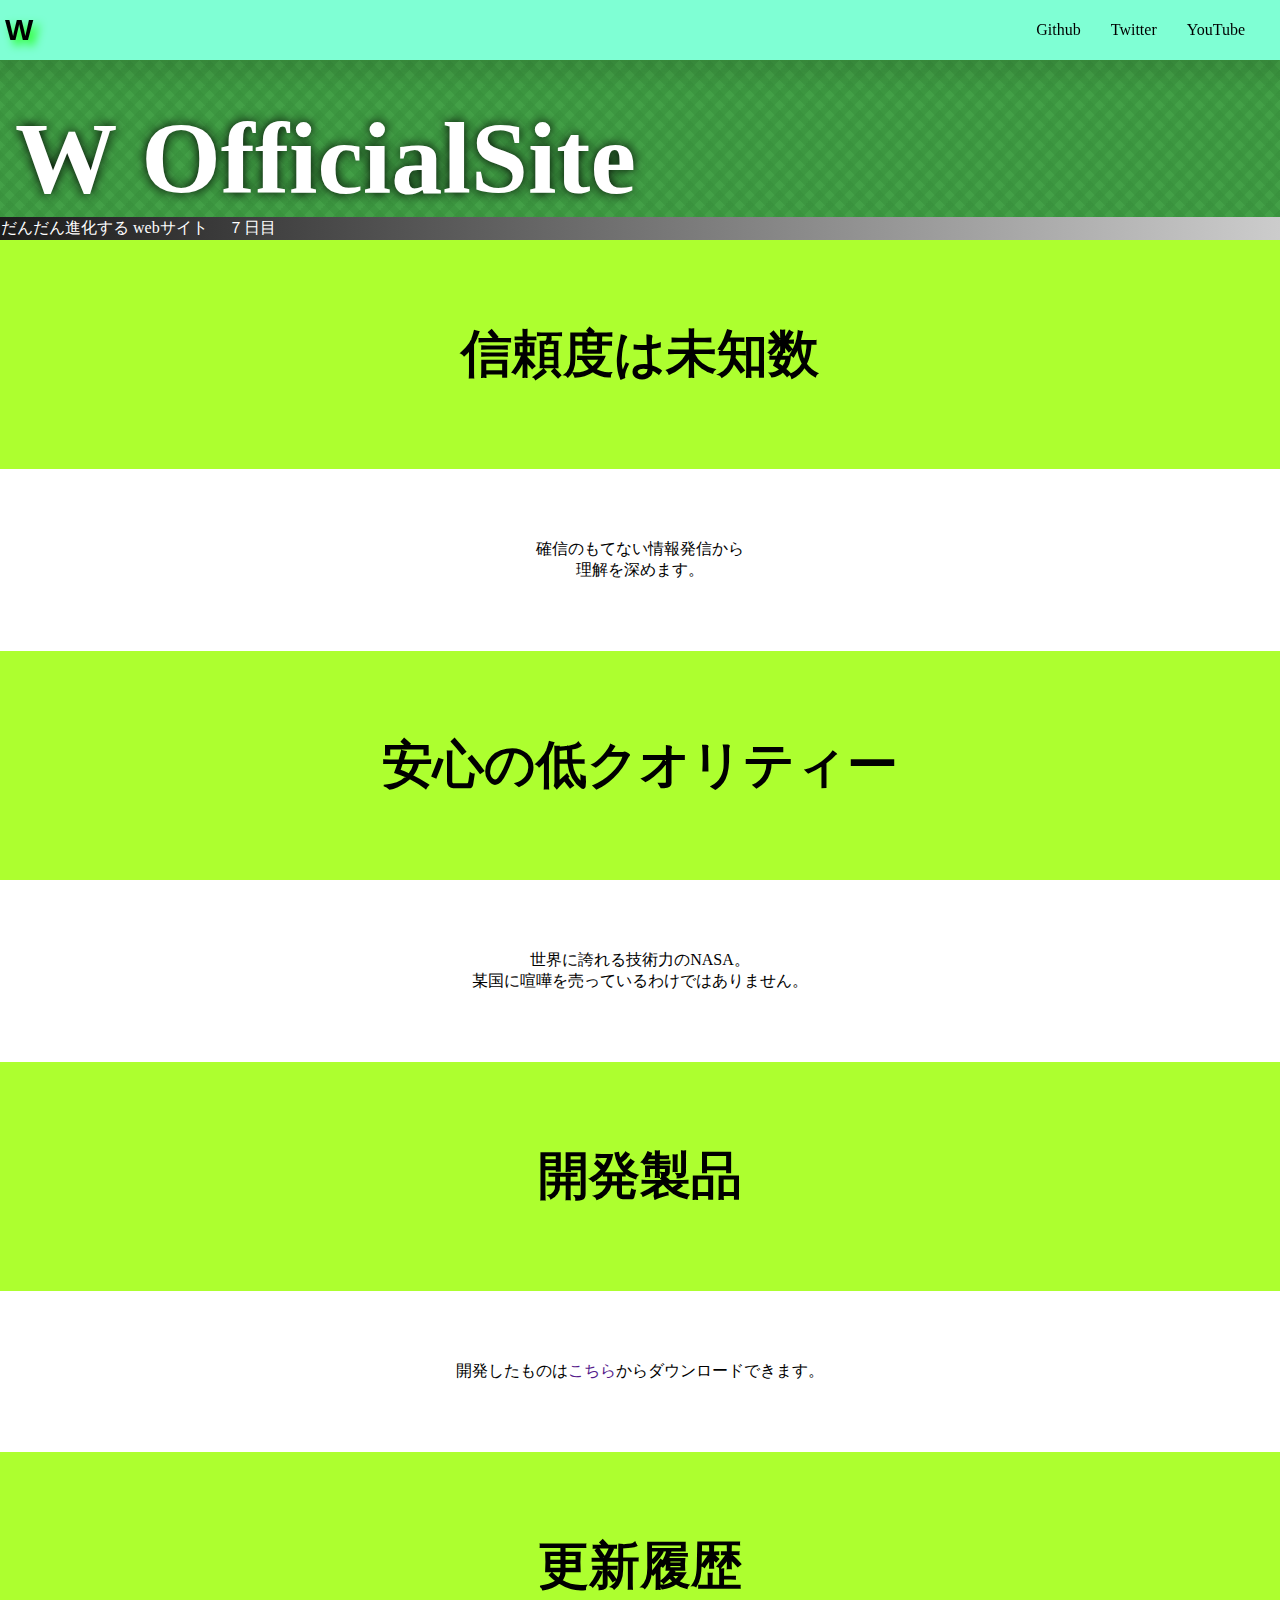
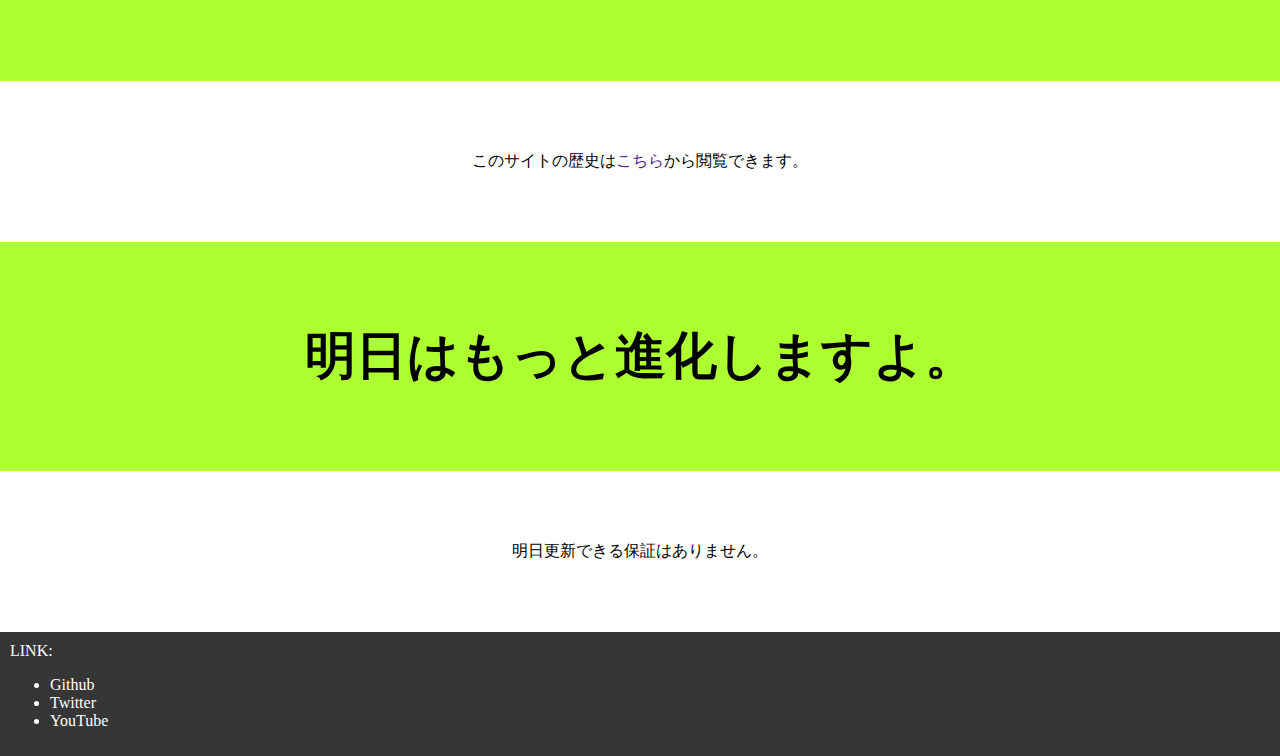
==== index.html @ f45df27d "index" ====
<!DOCTYPE html>
<html lang="ja">
<head>
    <meta charset="UTF-8">
    <meta name="viewport" content="width=device-width, initial-scale=1.0">
    <link rel="stylesheet" type="text/css" href="indexCSS.css">
    <title>W-OfficialSite</title>
</head>
<body>
    <header>
        <span class="logo"><a href="">W</a></span>
        <nav class="headerLink">
        <ul>
            <li><a href="https://github.com/w-CreatedStudio">Github</a></li>
            <li><a href="https://twitter.com/_account000?s=09">Twitter</a></li>
            <li><a href="https://youtube.com/channel/UCvaRgZrHiAJ1GyqsnLqEWsw">YouTube</a></li>
        </ul>
        </nav>
    </header>
    <main>
    <h1 class="title">W  OfficialSite</h1>
    <div class="days">
        だんだん進化する webサイト<span class="day">７日目</span>
    </div>
    <!--1-->
    <div class="divBig">
        信頼度は未知数
    </div>
    <p class="pBig">
        確信のもてない情報発信から<br>理解を深めます。
    </p>
    <!--2-->
    <div class="divBig">
        安心の低クオリティー
    </div>
    <p class="pBig">
        世界に誇れる技術力のNASA。<br>某国に喧嘩を売っているわけではありません。
    </p>
    <!--3-->
    <div class="divBig">
        開発製品
    </div>
    <p class="pBig">
        開発したものは<a href="">こちら</a>からダウンロードできます。
    </p>
    <!--4-->
    <div class="divBig">
        更新履歴
    </div>
    <p class="pBig">
        このサイトの歴史は<a href="">こちら</a>から閲覧できます。
    </p>
    <!--5-->
    <div class="divBig">
        明日はもっと進化しますよ。
    </div>
    <p class="pBig">
        明日更新できる保証はありません。
    </p>
    </main>
    <footer>
        LINK:
        <ul>
            <li><a href="https://github.com/w-CreatedStudio">Github</a></li>
            <li><a href="https://twitter.com/_account000?s=09">Twitter</a></li>
            <li><a href="https://youtube.com/channel/UCvaRgZrHiAJ1GyqsnLqEWsw">YouTube</a></li>
        </ul>
    </footer>
</body>
</html>
---- indexCSS.css ----
body{
    margin:0px;
    text-decoration: none;
}

/*ヘッダー*/
header{
    position: fixed;
    top: 0px;
    background-color: aquamarine;
    padding: 5px;
    width: 100%;
    display: flex;
    align-items: center;
    box-sizing: border-box;
    box-shadow: -2px 5px 20px 11px rgba(0, 0, 0, 0.1);
}
nav{margin: 0 0 0 auto;}
.logo{
    font-family: 'Georgia',sans-serif;
    text-shadow: 5px 5px 10px #15ff00;
    font-size: 30px;
    font-weight: bold;
    color: #043500;
}
.headerLink li{
    margin: 0 30px 0 0;
}
.headerLink ul{
    display: flex;
    list-style: none;
}
header a:link{color: black; text-decoration: none;}
header a:visited{color: black;}
header a:hover{color: green;}
footer a:active{color: orange;}

/*メイン*/
.title{
    font-size: 8vw;
    color: white;
    text-shadow: 0px 0px 12px rgba(0, 0, 0, 1);
    padding: 100px 0 0 15px;
    margin: 0 0 0px 0;
    background-size: 20px 20px;
    background-color: #43A047;
    background-image:
    linear-gradient(45deg, rgba(56, 142, 60, 0.5) 25%, transparent 25%,
    transparent 50%, rgba(56, 142, 60, 0.5) 50%, rgba(56, 142, 60, 0.5) 75%,
    transparent 75%, transparent),
    linear-gradient(-45deg, rgba(56, 142, 60, 0.5) 25%, transparent 25%,
    transparent 50%, rgba(56, 142, 60, 0.5) 50%, rgba(56, 142, 60, 0.5) 75%,
    transparent 75%, transparent);
}
.days{
    background: linear-gradient(90deg, #1C1C1C 0%, #CCCCCC 100%) no-repeat 50% 50% / 100% 100%;
    color: white;
    padding: 1px;
}
.day{margin:20px;}
.divBig{
    margin: 0px;
    padding: 80px 0px 80px 0px;
    background-color: greenyellow;
    font-size: 4vmax;
    font-weight: bold;
    text-align: center;
}
.pBig{
    margin: 0px;
    padding: 70px 0px 70px 0px;
    text-align: center;
}
main a:link{text-decoration: none;}


/*フッター*/
footer{
    color: white;
    background-color: rgb(54, 54, 54);
    padding: 10px;
}
footer a:link{color: white; text-decoration: none;}
footer a:visited{color: white;}
footer a:hover{color: green;}
footer a:active{color: orange;}
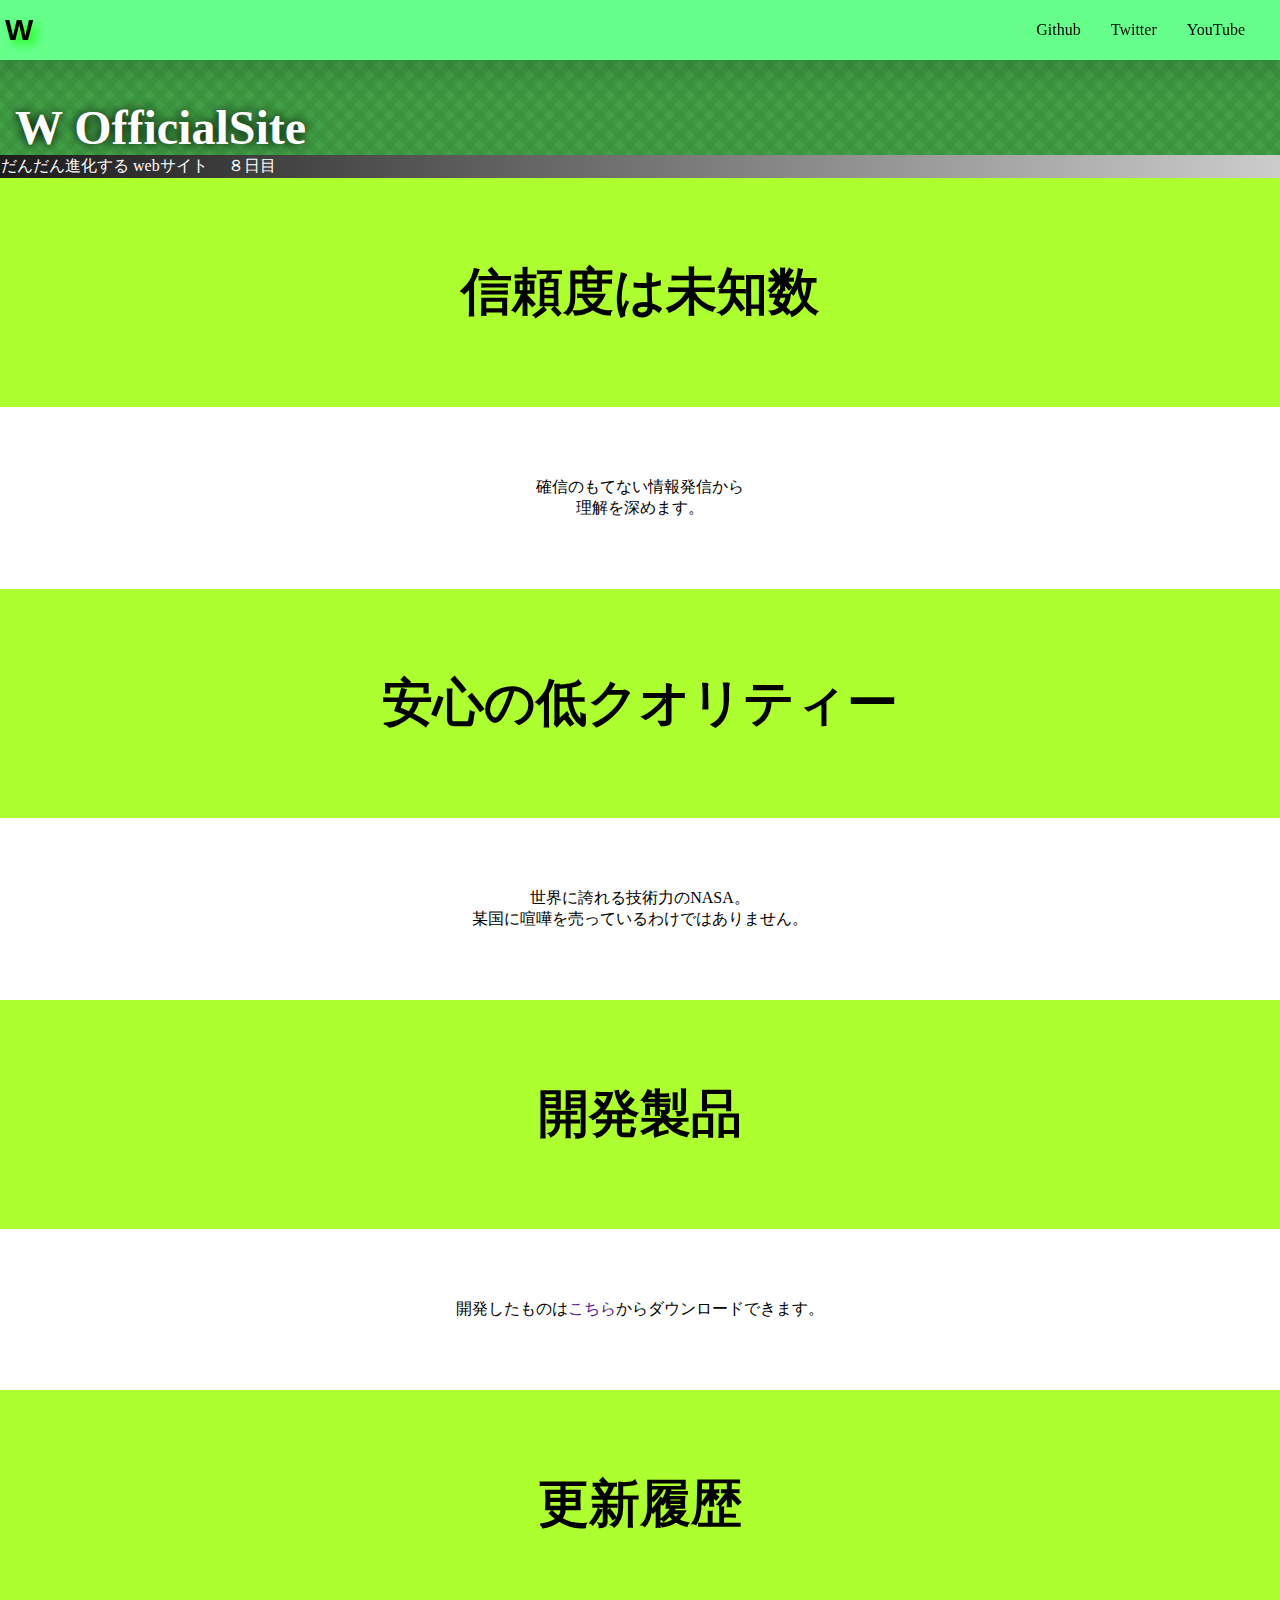
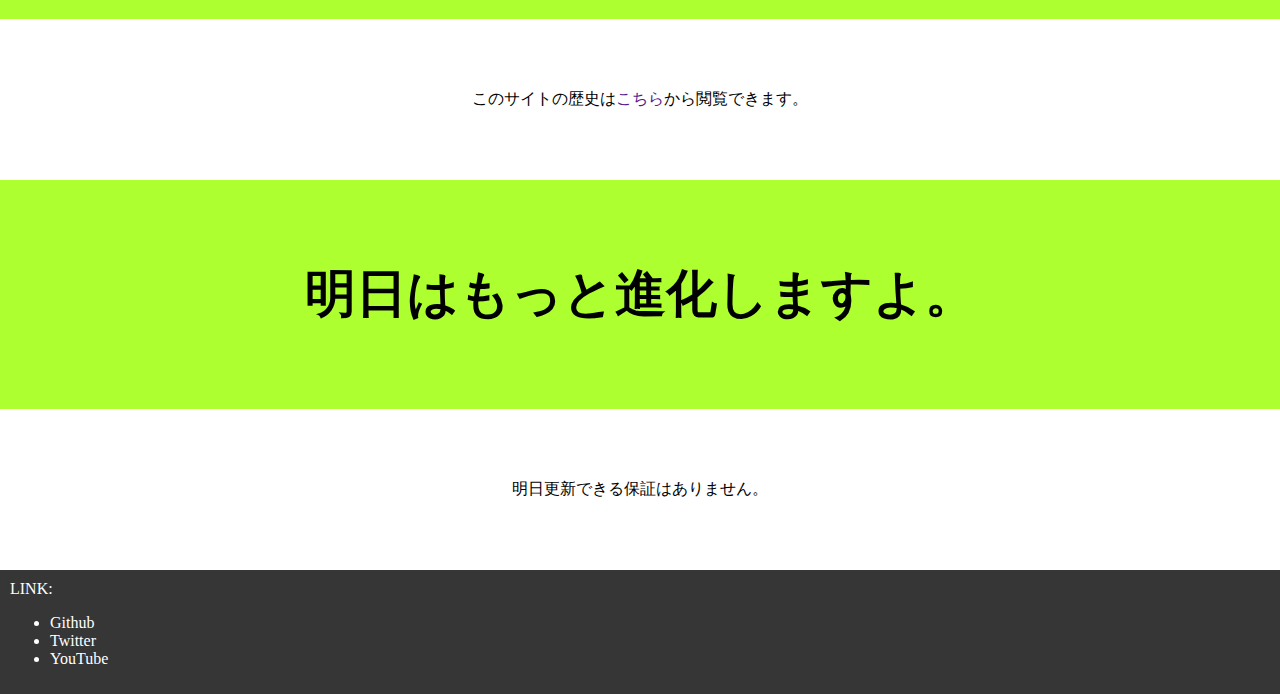
==== commit 839818d7: "index" ====
--- a/index.html
+++ b/index.html
@@ -20,7 +20,7 @@
     <main>
     <h1 class="title">W  OfficialSite</h1>
     <div class="days">
-        だんだん進化する webサイト<span class="day">７日目</span>
+        だんだん進化する webサイト<span class="day">８日目</span>
     </div>
     <!--1-->
     <div class="divBig">
--- a/indexCSS.css
+++ b/indexCSS.css
@@ -7,7 +7,7 @@
 header{
     position: fixed;
     top: 0px;
-    background-color: aquamarine;
+    background-color:rgb(102, 255, 140);
     padding: 5px;
     width: 100%;
     display: flex;
@@ -37,7 +37,7 @@
 
 /*メイン*/
 .title{
-    font-size: 8vw;
+    font-size: 3em;
     color: white;
     text-shadow: 0px 0px 12px rgba(0, 0, 0, 1);
     padding: 100px 0 0 15px;
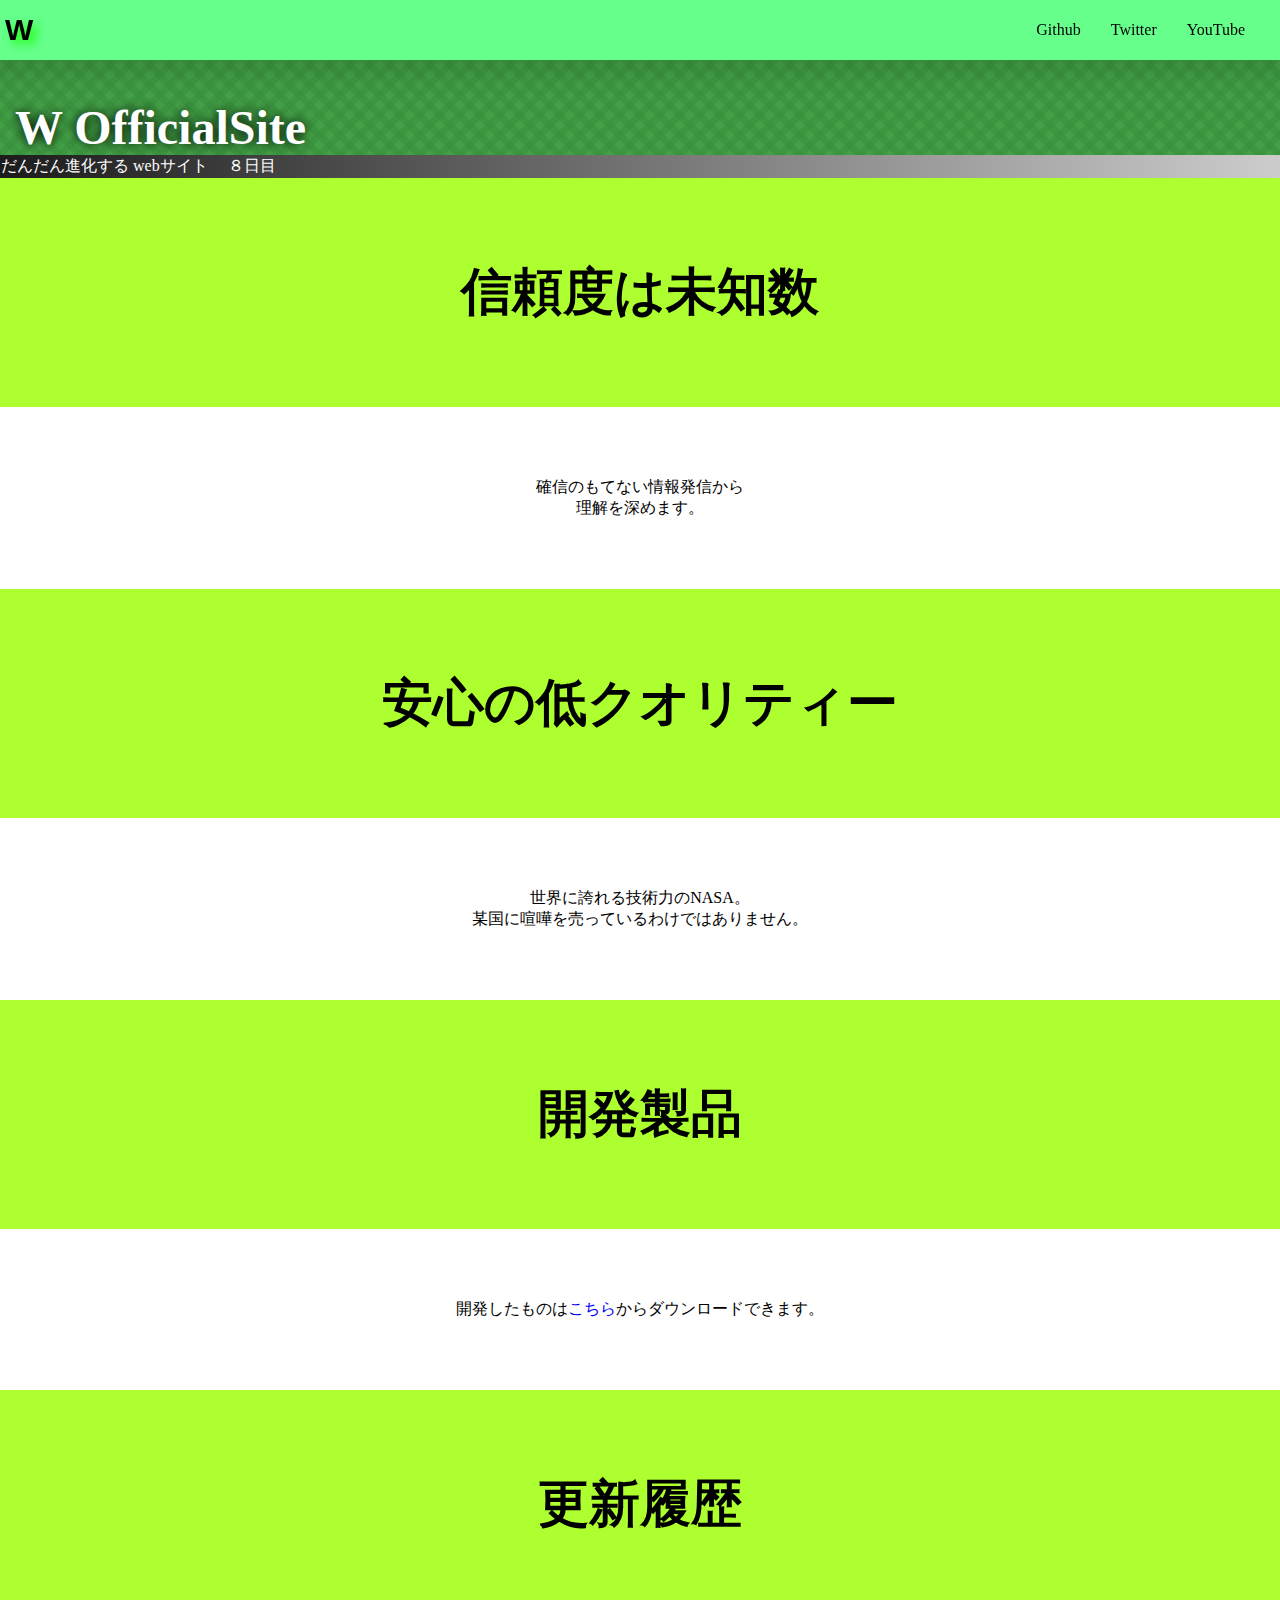
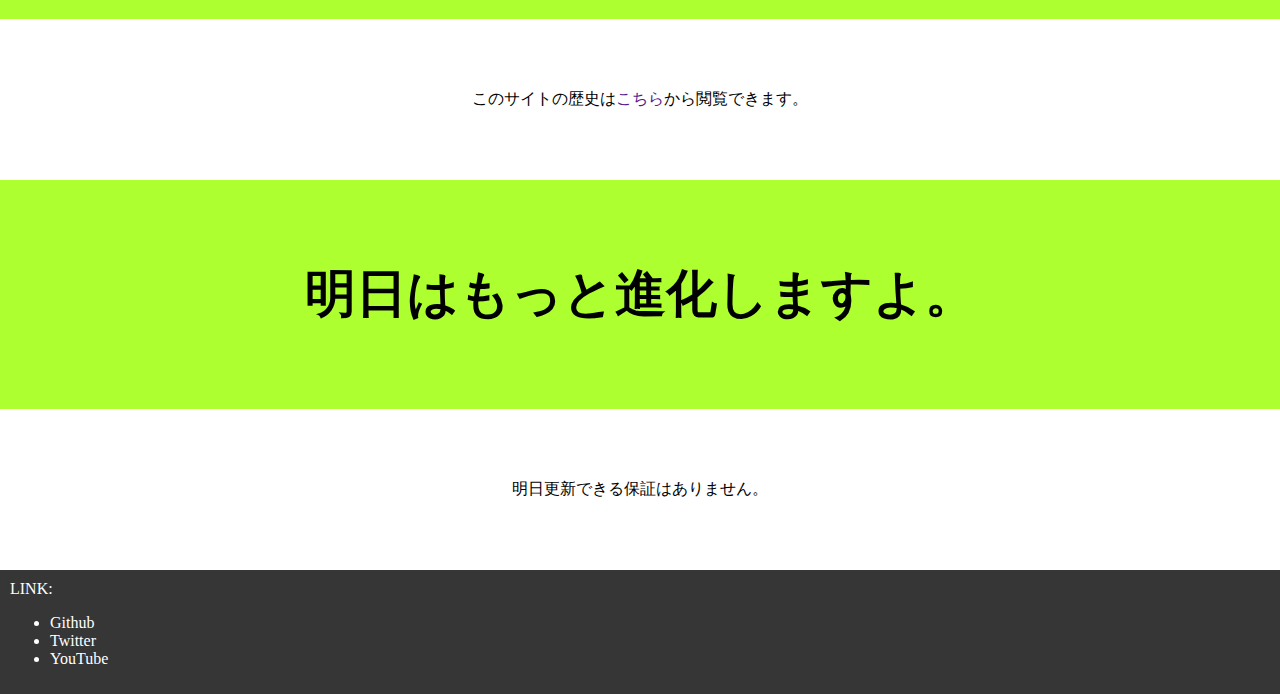
==== commit 9659cc81: "Add files via upload" ====
--- a/index.html
+++ b/index.html
@@ -41,7 +41,7 @@
         開発製品
     </div>
     <p class="pBig">
-        開発したものは<a href="">こちら</a>からダウンロードできます。
+        開発したものは<a href="https://w-createdstudio.github.io/w_sites.github.io/developmentProducts/developmentProducts.html">こちら</a>からダウンロードできます。
     </p>
     <!--4-->
     <div class="divBig">
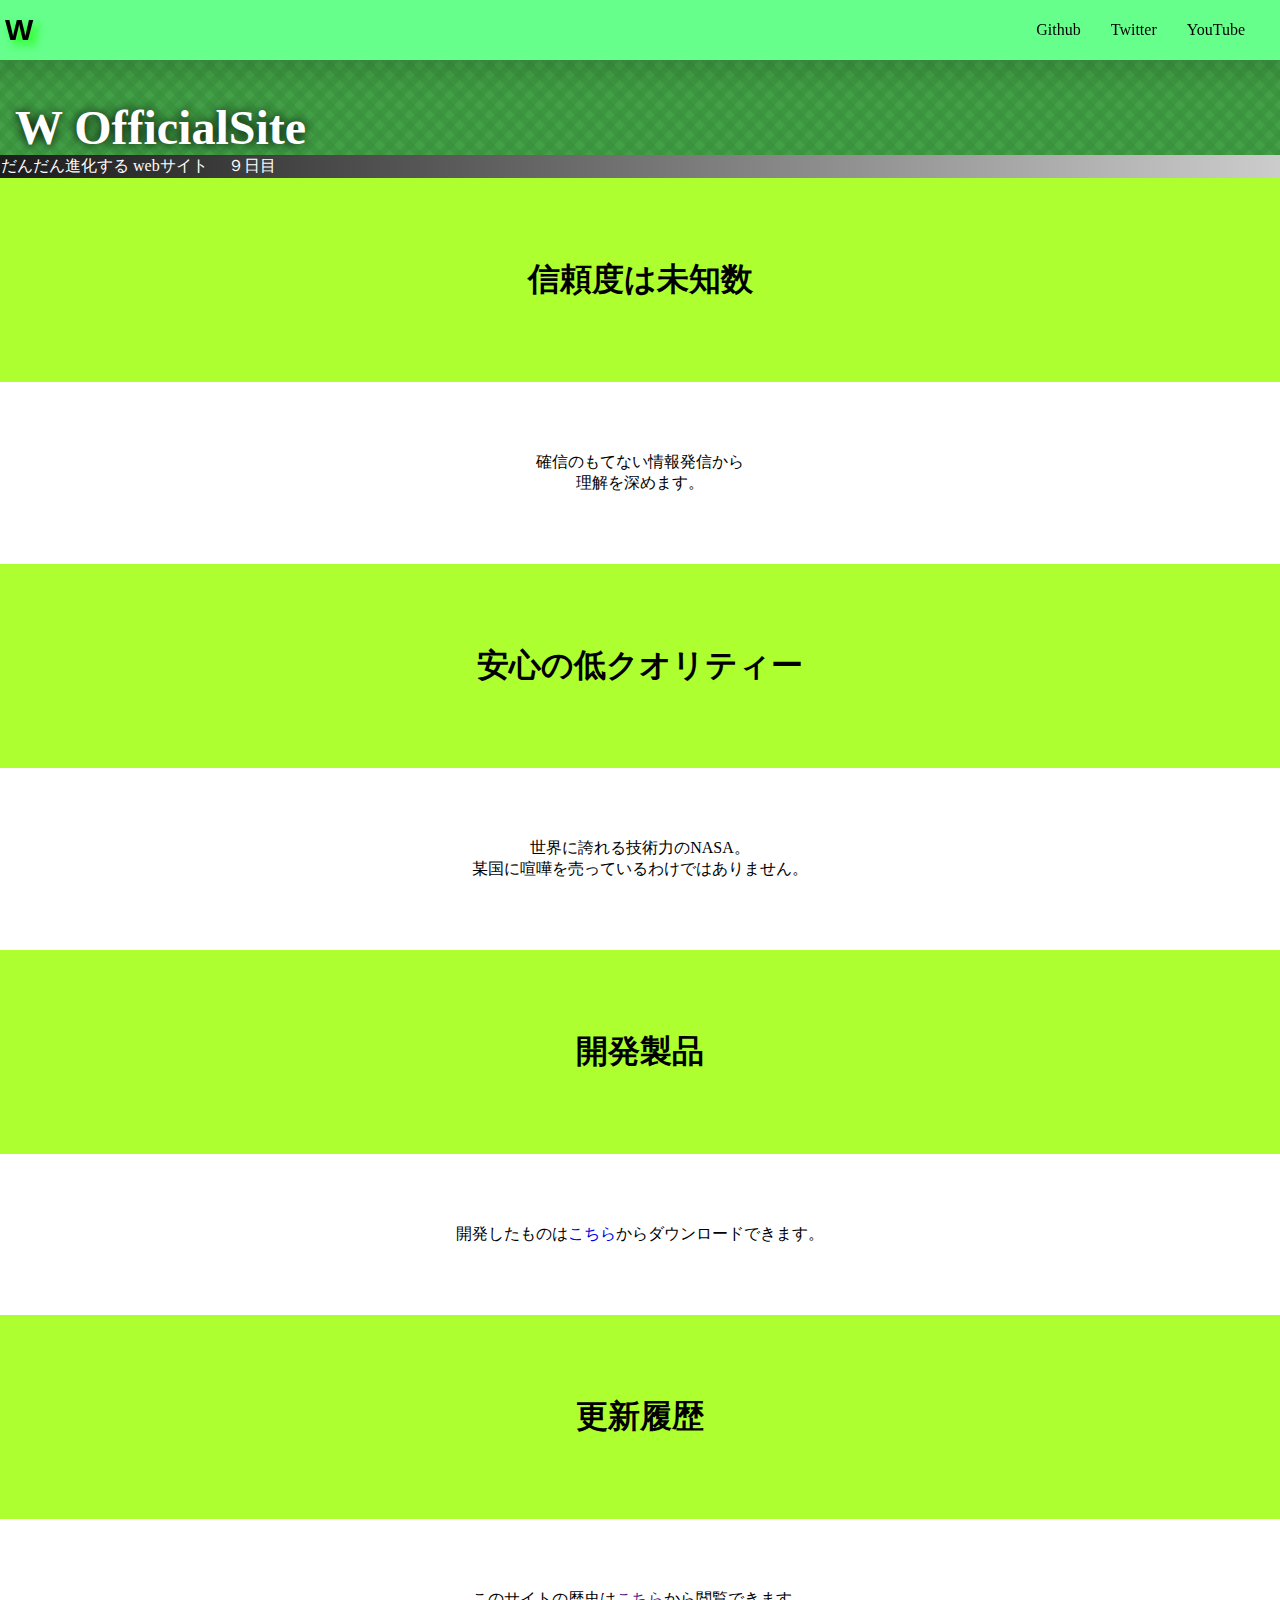
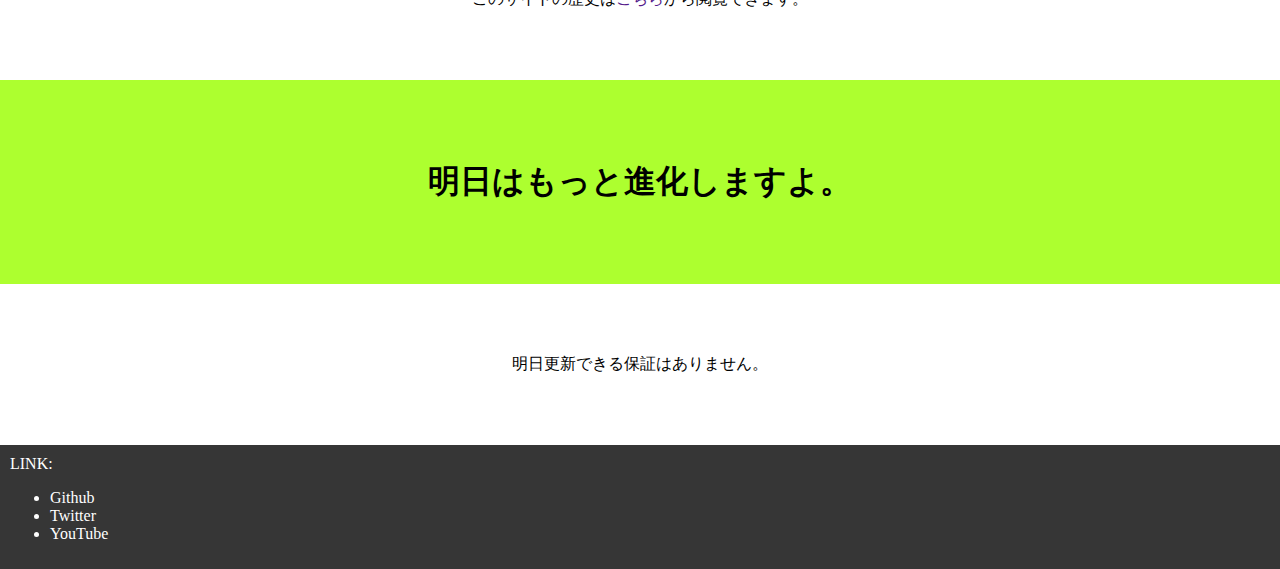
==== commit 2cfdc5a5: "index" ====
--- a/index.html
+++ b/index.html
@@ -12,7 +12,7 @@
         <nav class="headerLink">
         <ul>
             <li><a href="https://github.com/w-CreatedStudio">Github</a></li>
-            <li><a href="https://twitter.com/_account000?s=09">Twitter</a></li>
+            <li><a href="https://twitter.com/w_developAcc?s=09">Twitter</a></li>
             <li><a href="https://youtube.com/channel/UCvaRgZrHiAJ1GyqsnLqEWsw">YouTube</a></li>
         </ul>
         </nav>
@@ -20,7 +20,7 @@
     <main>
     <h1 class="title">W  OfficialSite</h1>
     <div class="days">
-        だんだん進化する webサイト<span class="day">８日目</span>
+        だんだん進化する webサイト<span class="day">９日目</span>
     </div>
     <!--1-->
     <div class="divBig">
@@ -62,7 +62,7 @@
         LINK:
         <ul>
             <li><a href="https://github.com/w-CreatedStudio">Github</a></li>
-            <li><a href="https://twitter.com/_account000?s=09">Twitter</a></li>
+            <li><a href="https://twitter.com/w_developAcc?s=09">Twitter</a></li>
             <li><a href="https://youtube.com/channel/UCvaRgZrHiAJ1GyqsnLqEWsw">YouTube</a></li>
         </ul>
     </footer>
--- a/indexCSS.css
+++ b/indexCSS.css
@@ -62,7 +62,7 @@
     margin: 0px;
     padding: 80px 0px 80px 0px;
     background-color: greenyellow;
-    font-size: 4vmax;
+    font-size: 2em;
     font-weight: bold;
     text-align: center;
 }
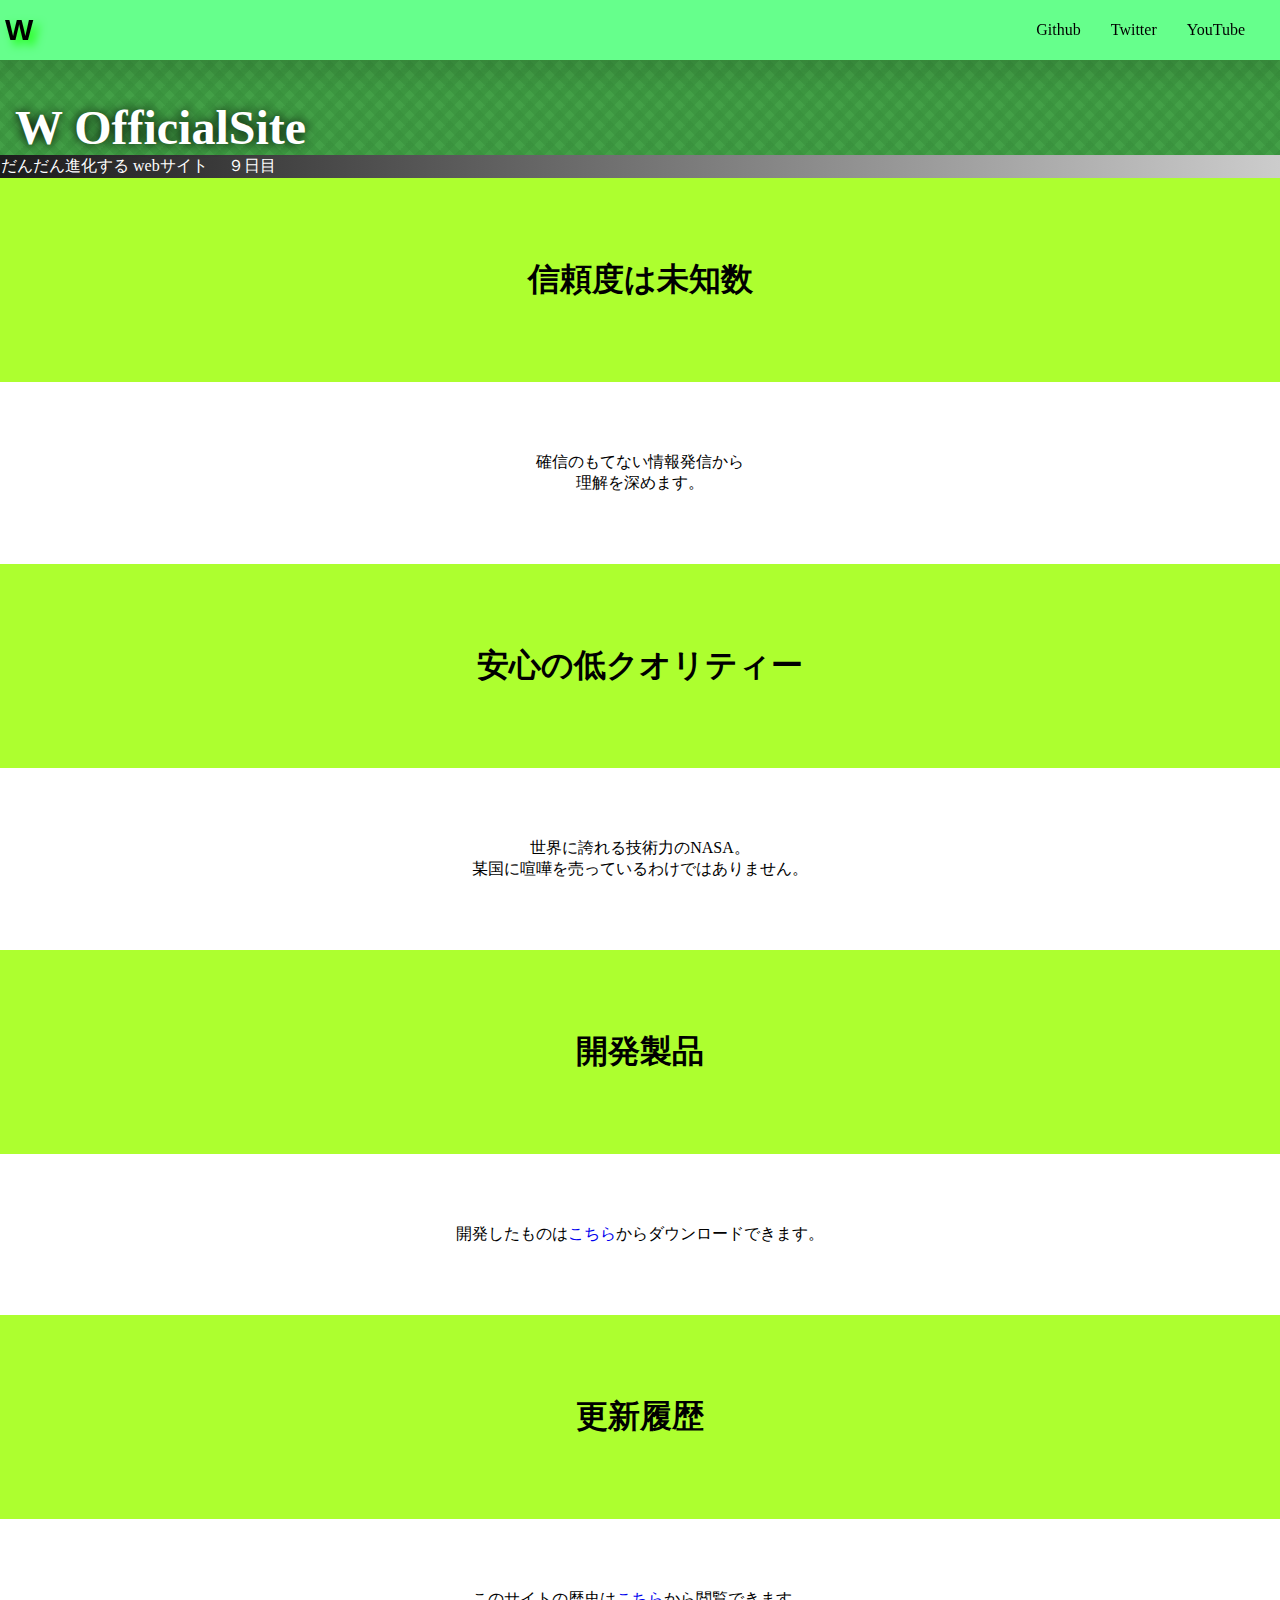
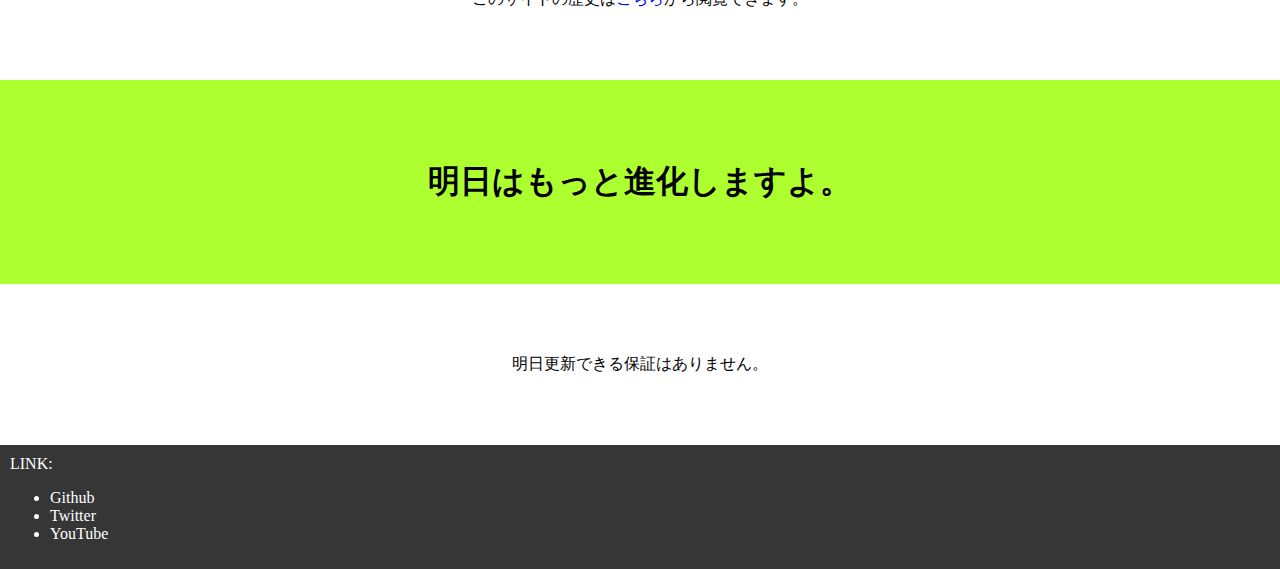
==== commit 995a4a5f: "Add files via upload" ====
--- a/index.html
+++ b/index.html
@@ -48,7 +48,7 @@
         更新履歴
     </div>
     <p class="pBig">
-        このサイトの歴史は<a href="">こちら</a>から閲覧できます。
+        このサイトの歴史は<a href="https://w-createdstudio.github.io/w_sites.github.io/history/history.html">こちら</a>から閲覧できます。
     </p>
     <!--5-->
     <div class="divBig">
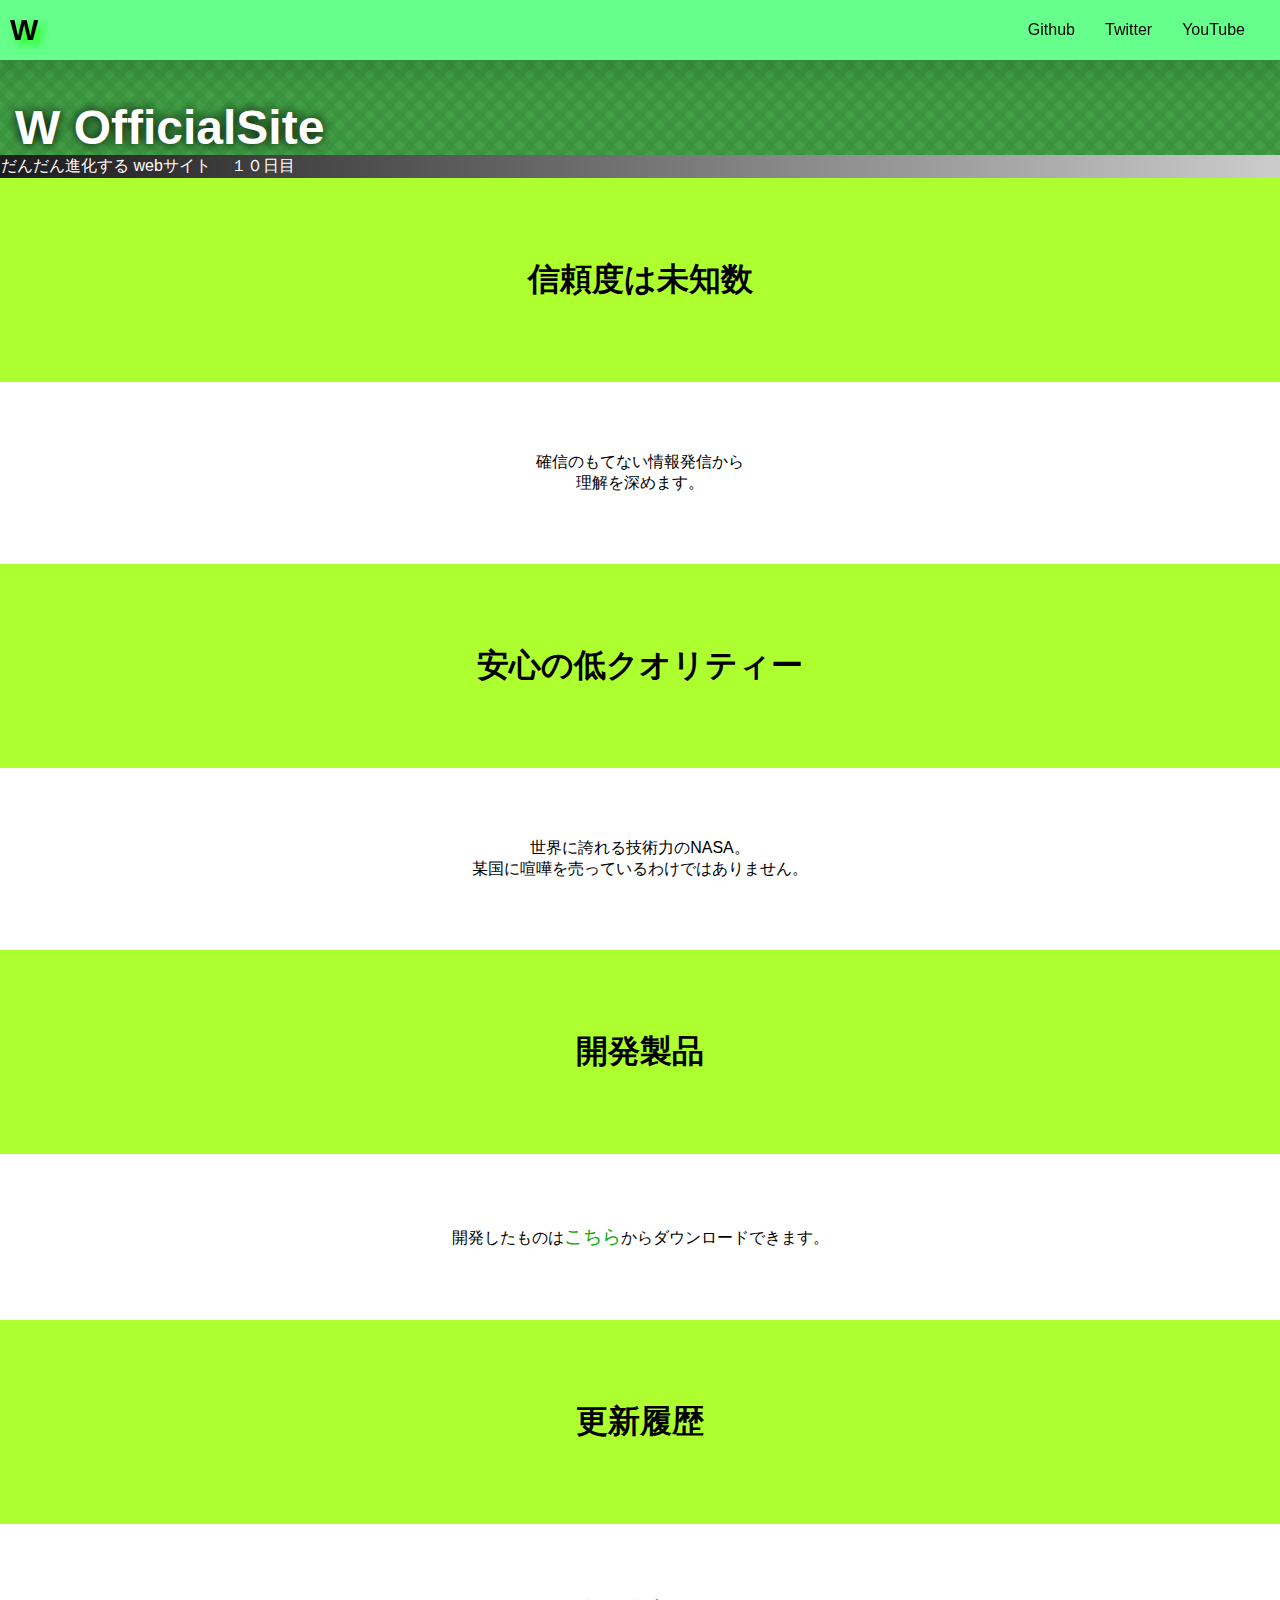
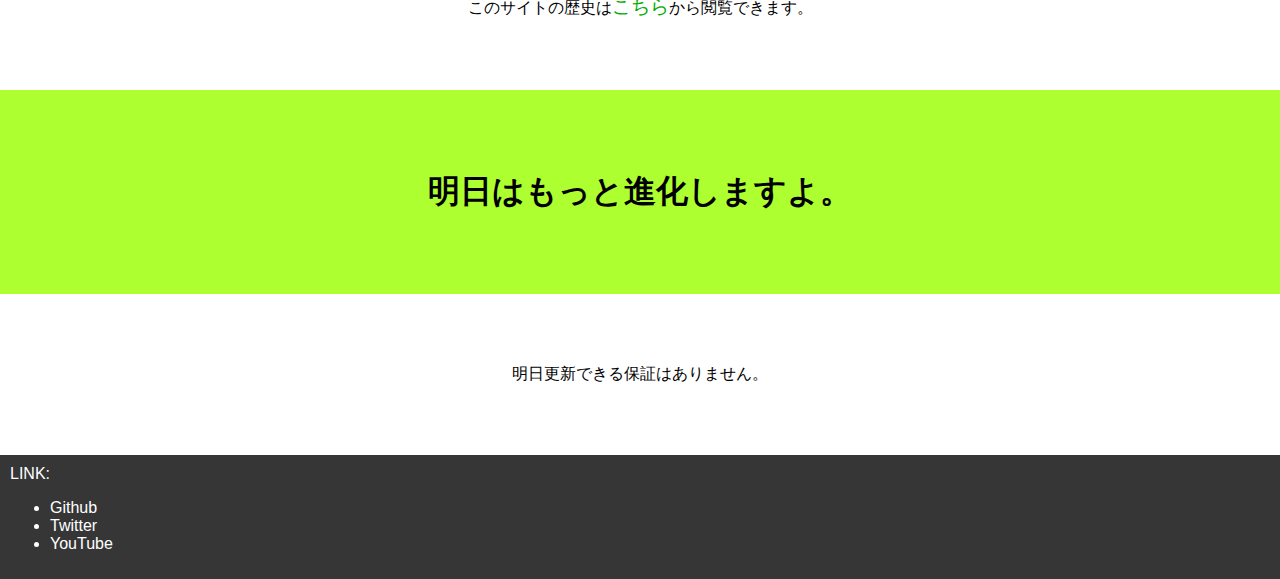
==== commit b884ec0f: "index" ====
--- a/index.html
+++ b/index.html
@@ -20,7 +20,7 @@
     <main>
     <h1 class="title">W  OfficialSite</h1>
     <div class="days">
-        だんだん進化する webサイト<span class="day">９日目</span>
+        だんだん進化する webサイト<span class="day">１０日目</span>
     </div>
     <!--1-->
     <div class="divBig">
--- a/indexCSS.css
+++ b/indexCSS.css
@@ -1,6 +1,7 @@
 body{
     margin:0px;
     text-decoration: none;
+    font-family: 'Helvetica Neue','Helvetica','Arial',sans-serif;
 }
 
 /*ヘッダー*/
@@ -17,11 +18,11 @@
 }
 nav{margin: 0 0 0 auto;}
 .logo{
-    font-family: 'Georgia',sans-serif;
     text-shadow: 5px 5px 10px #15ff00;
     font-size: 30px;
     font-weight: bold;
     color: #043500;
+    padding: 5px;
 }
 .headerLink li{
     margin: 0 30px 0 0;
@@ -72,7 +73,10 @@
     text-align: center;
 }
 main a:link{text-decoration: none;}
-
+.pBig a{
+    font-size: 1.2em;
+    color: rgb(1, 173, 1);
+}
 
 /*フッター*/
 footer{
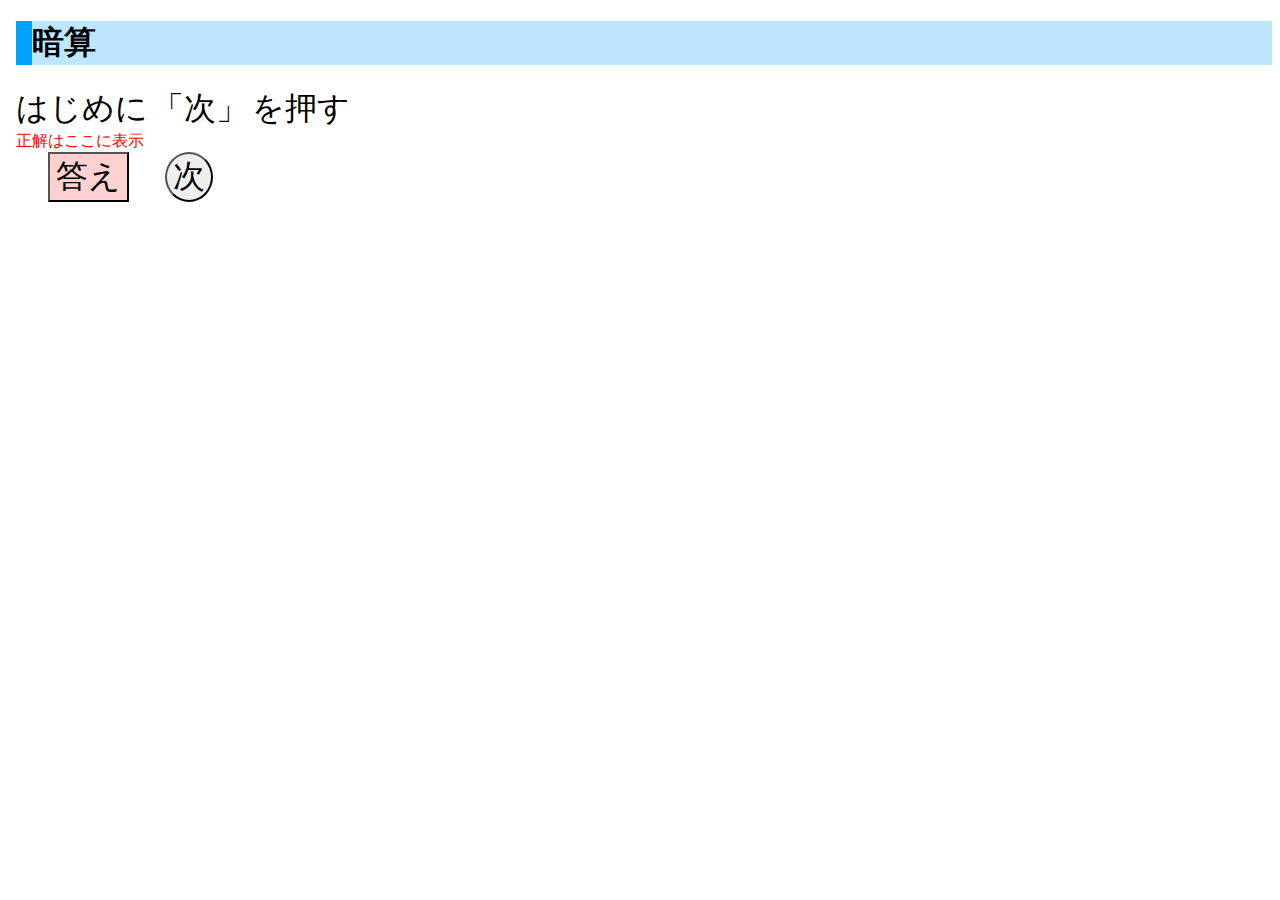
==== commit 1661b627: "Rename 暗算.html to index.html" ====
--- a/index.html
+++ b/index.html
@@ -1,70 +1,56 @@
 <!DOCTYPE html>
-<html lang="ja">
+<html lang="jp">
 <head>
     <meta charset="UTF-8">
     <meta name="viewport" content="width=device-width, initial-scale=1.0">
-    <link rel="stylesheet" type="text/css" href="indexCSS.css">
-    <title>W-OfficialSite</title>
+    <title>Practice</title>
+    <script>
+        var A; var B; var Ans;
+        function AnswerClick(){
+            var in_Ans = document.getElementById("num_Ans");
+            in_Ans.innerHTML = Ans;
+        }
+        function Next(){
+            A = Math.floor(Math.random()*100)+0;
+            B = Math.floor(Math.random()*100)+0;
+            Kigou_which = Math.floor(Math.random()*2)+0;
+            if(Kigou_which > 0){
+                Ans = A + B;
+                var in_Kigou = document.getElementById("Kigou");
+                in_Kigou.innerHTML = "+";
+            }else{
+                if (A < B){
+                    var hoge = A; A = B; B = hoge;
+                }
+                Ans = A - B;
+                var in_Kigou = document.getElementById("Kigou");
+                in_Kigou.innerHTML = "-";
+            }
+            var in_A = document.getElementById("num_A");
+            in_A.innerHTML = A;
+            var in_B = document.getElementById("num_B");
+            in_B.innerHTML = B;
+            var del_ans = document.getElementById("num_Ans");
+            del_ans.innerHTML = "";
+        }
+    </script>
+    <style type="text/css">
+    body{margin-left: 1rem;}
+    h1{border-left: solid 1rem rgb(0, 162, 255);
+    background-color: rgba(0, 162, 255, 0.26);}
+    span{font-size: 2rem;} div{color: red;}
+    input{margin-left: 2rem; font-size: 2rem;}
+    #ans{background-color: rgb(255, 209, 209);}
+    #next{border-radius: 100%;}
+    </style>
 </head>
 <body>
-    <header>
-        <span class="logo"><a href="">W</a></span>
-        <nav class="headerLink">
-        <ul>
-            <li><a href="https://github.com/w-CreatedStudio">Github</a></li>
-            <li><a href="https://twitter.com/w_developAcc?s=09">Twitter</a></li>
-            <li><a href="https://youtube.com/channel/UCvaRgZrHiAJ1GyqsnLqEWsw">YouTube</a></li>
-        </ul>
-        </nav>
-    </header>
-    <main>
-    <h1 class="title">W  OfficialSite</h1>
-    <div class="days">
-        だんだん進化する webサイト<span class="day">１０日目</span>
-    </div>
-    <!--1-->
-    <div class="divBig">
-        信頼度は未知数
-    </div>
-    <p class="pBig">
-        確信のもてない情報発信から<br>理解を深めます。
-    </p>
-    <!--2-->
-    <div class="divBig">
-        安心の低クオリティー
-    </div>
-    <p class="pBig">
-        世界に誇れる技術力のNASA。<br>某国に喧嘩を売っているわけではありません。
-    </p>
-    <!--3-->
-    <div class="divBig">
-        開発製品
-    </div>
-    <p class="pBig">
-        開発したものは<a href="https://w-createdstudio.github.io/w_sites.github.io/developmentProducts/developmentProducts.html">こちら</a>からダウンロードできます。
-    </p>
-    <!--4-->
-    <div class="divBig">
-        更新履歴
-    </div>
-    <p class="pBig">
-        このサイトの歴史は<a href="https://w-createdstudio.github.io/w_sites.github.io/history/history.html">こちら</a>から閲覧できます。
-    </p>
-    <!--5-->
-    <div class="divBig">
-        明日はもっと進化しますよ。
-    </div>
-    <p class="pBig">
-        明日更新できる保証はありません。
-    </p>
-    </main>
-    <footer>
-        LINK:
-        <ul>
-            <li><a href="https://github.com/w-CreatedStudio">Github</a></li>
-            <li><a href="https://twitter.com/w_developAcc?s=09">Twitter</a></li>
-            <li><a href="https://youtube.com/channel/UCvaRgZrHiAJ1GyqsnLqEWsw">YouTube</a></li>
-        </ul>
-    </footer>
+    <h1>暗算</h1>
+    <span id="num_A">はじめに</span>
+    <span id="Kigou">「次」</span>
+    <span id="num_B">を押す</span>
+    <div id="num_Ans">正解はここに表示</div>
+    <input type="button" value="答え" onclick="AnswerClick()" id="ans">
+    <input type="button" value="次" onclick="Next()" id="next">
 </body>
-</html>+</html>
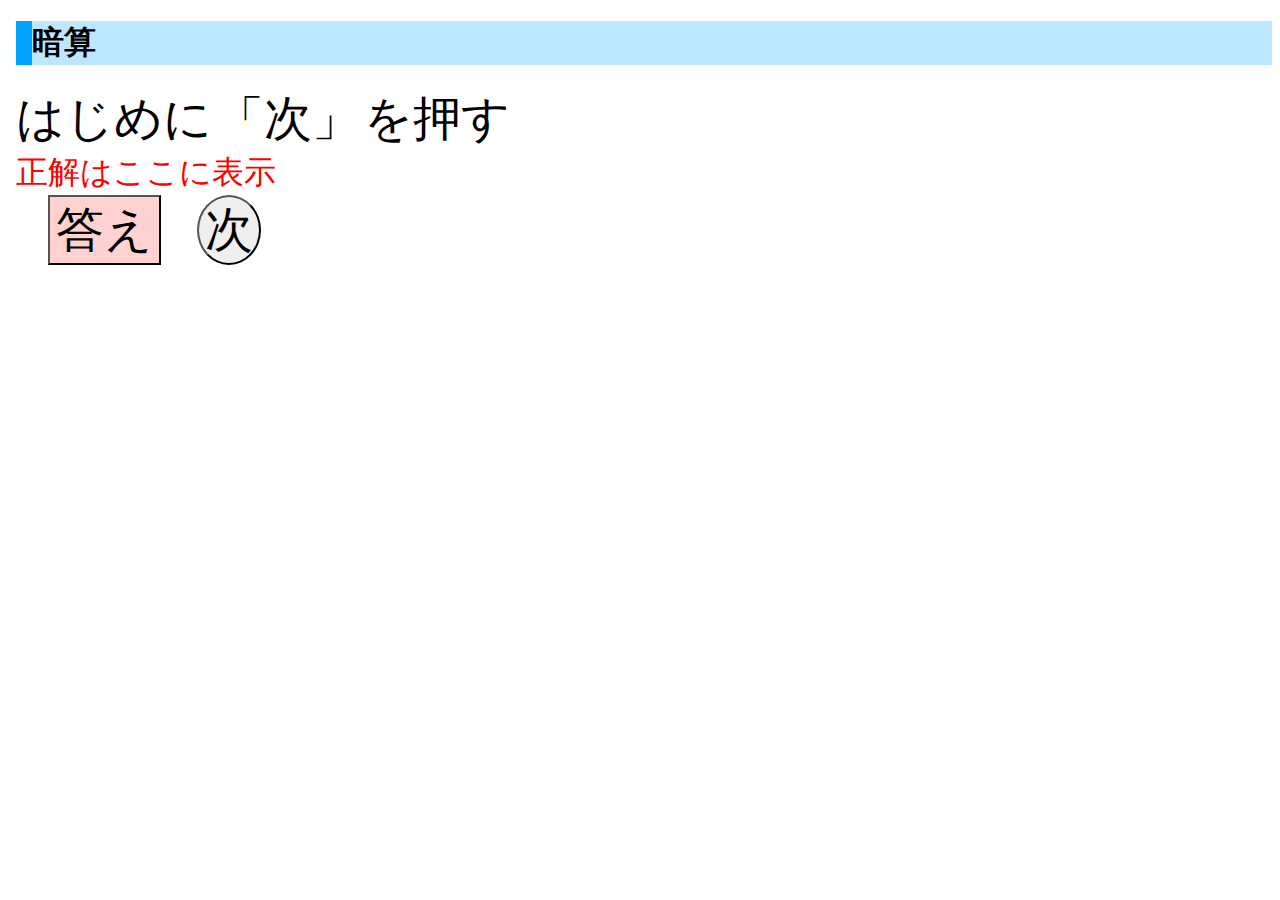
==== commit 2bd00d6a: "Update index.html" ====
--- a/index.html
+++ b/index.html
@@ -11,8 +11,8 @@
             in_Ans.innerHTML = Ans;
         }
         function Next(){
-            A = Math.floor(Math.random()*100)+0;
-            B = Math.floor(Math.random()*100)+0;
+            A = Math.floor(Math.random()*90)+10;
+            B = Math.floor(Math.random()*90)+10;
             Kigou_which = Math.floor(Math.random()*2)+0;
             if(Kigou_which > 0){
                 Ans = A + B;
@@ -24,7 +24,7 @@
                 }
                 Ans = A - B;
                 var in_Kigou = document.getElementById("Kigou");
-                in_Kigou.innerHTML = "-";
+                in_Kigou.innerHTML = "－";
             }
             var in_A = document.getElementById("num_A");
             in_A.innerHTML = A;
@@ -38,8 +38,9 @@
     body{margin-left: 1rem;}
     h1{border-left: solid 1rem rgb(0, 162, 255);
     background-color: rgba(0, 162, 255, 0.26);}
-    span{font-size: 2rem;} div{color: red;}
-    input{margin-left: 2rem; font-size: 2rem;}
+    span{font-size: 3rem;} div{color: red;}
+    div{font-size: 2rem;}
+    input{margin-left: 2rem; font-size: 3rem;}
     #ans{background-color: rgb(255, 209, 209);}
     #next{border-radius: 100%;}
     </style>
